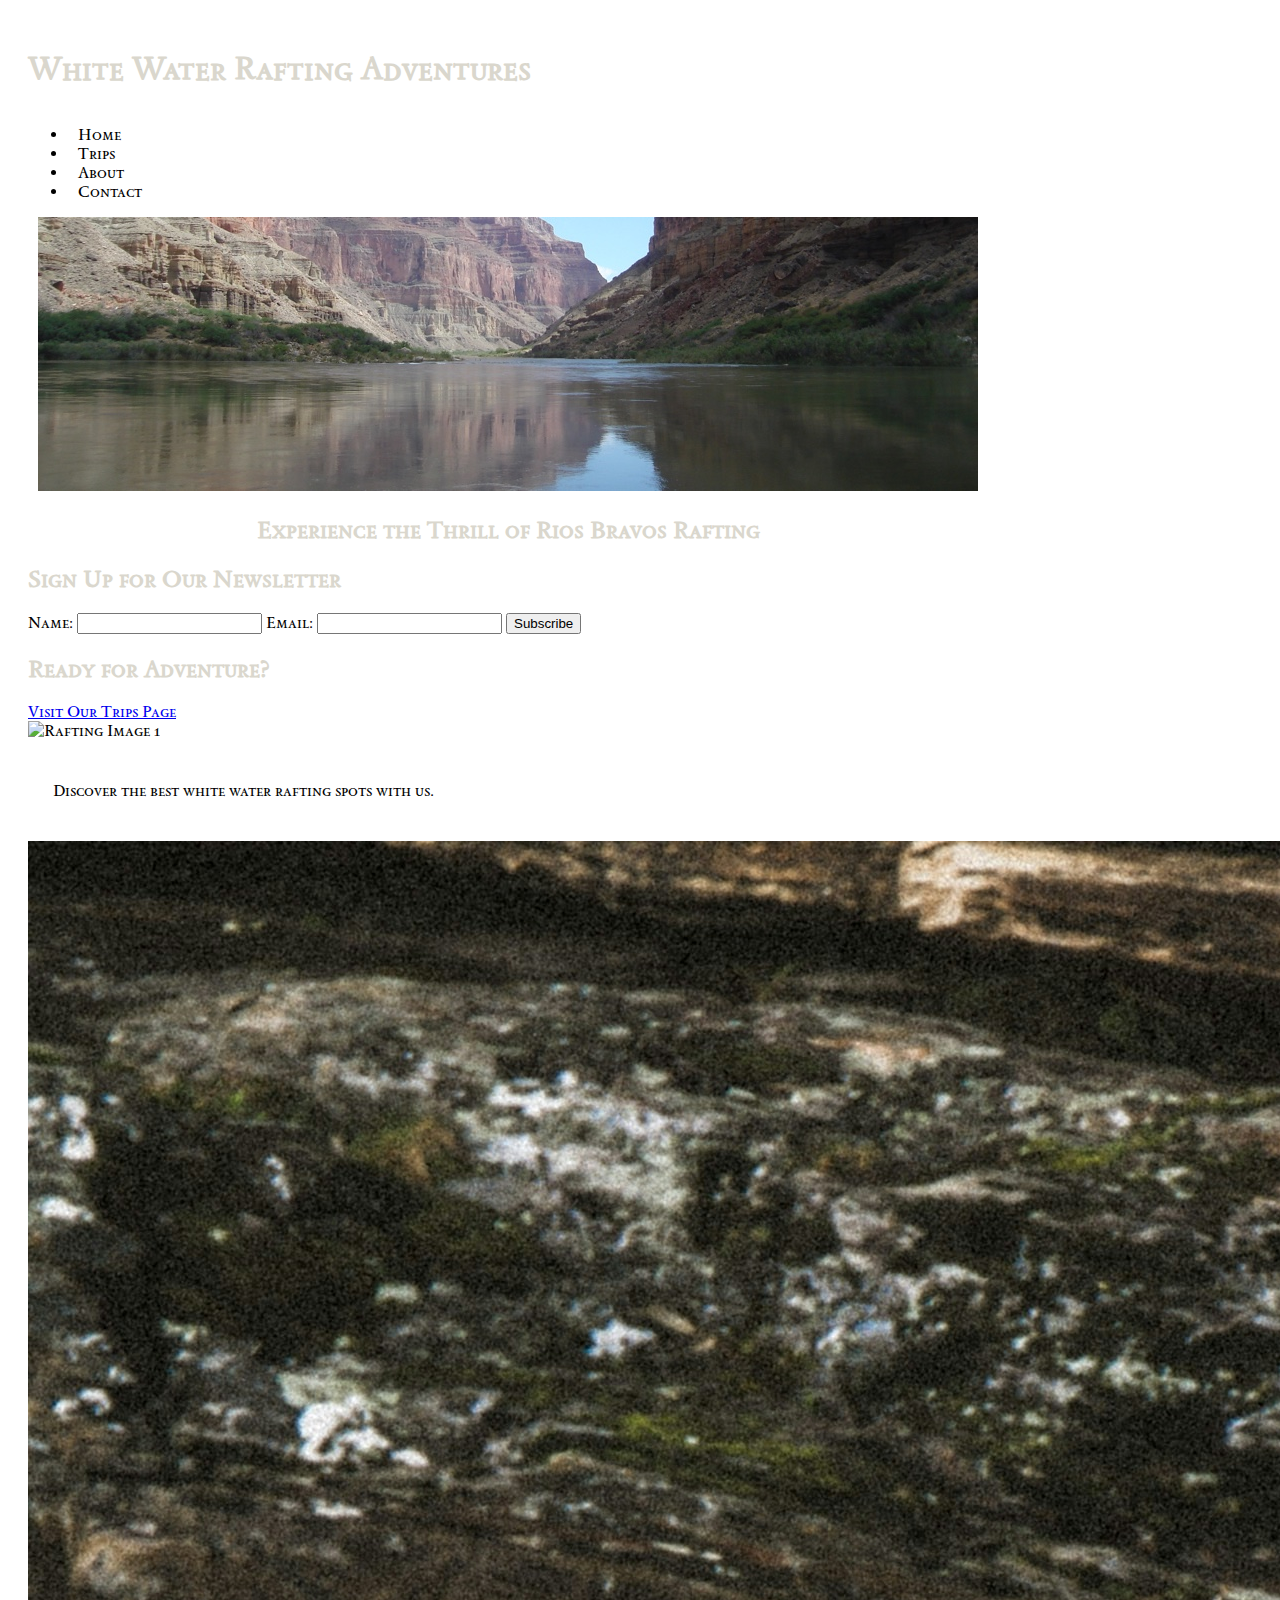
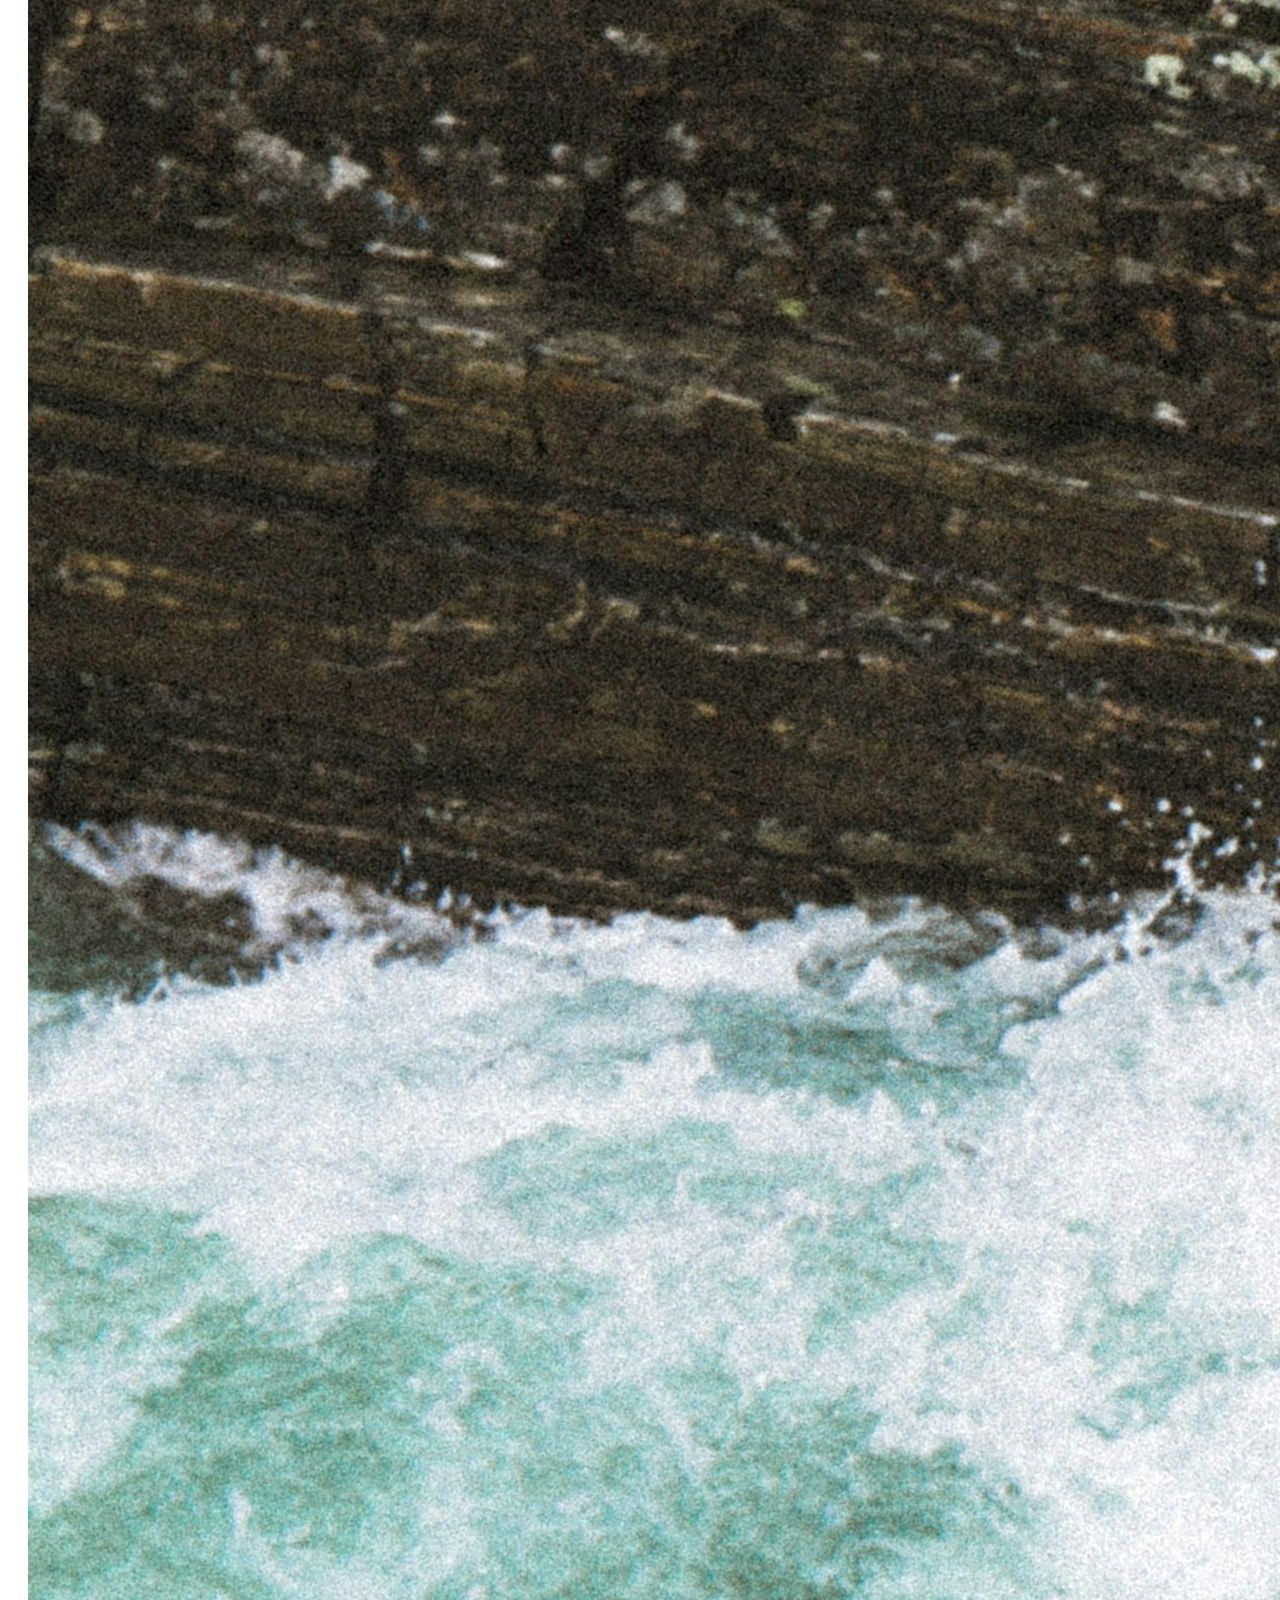
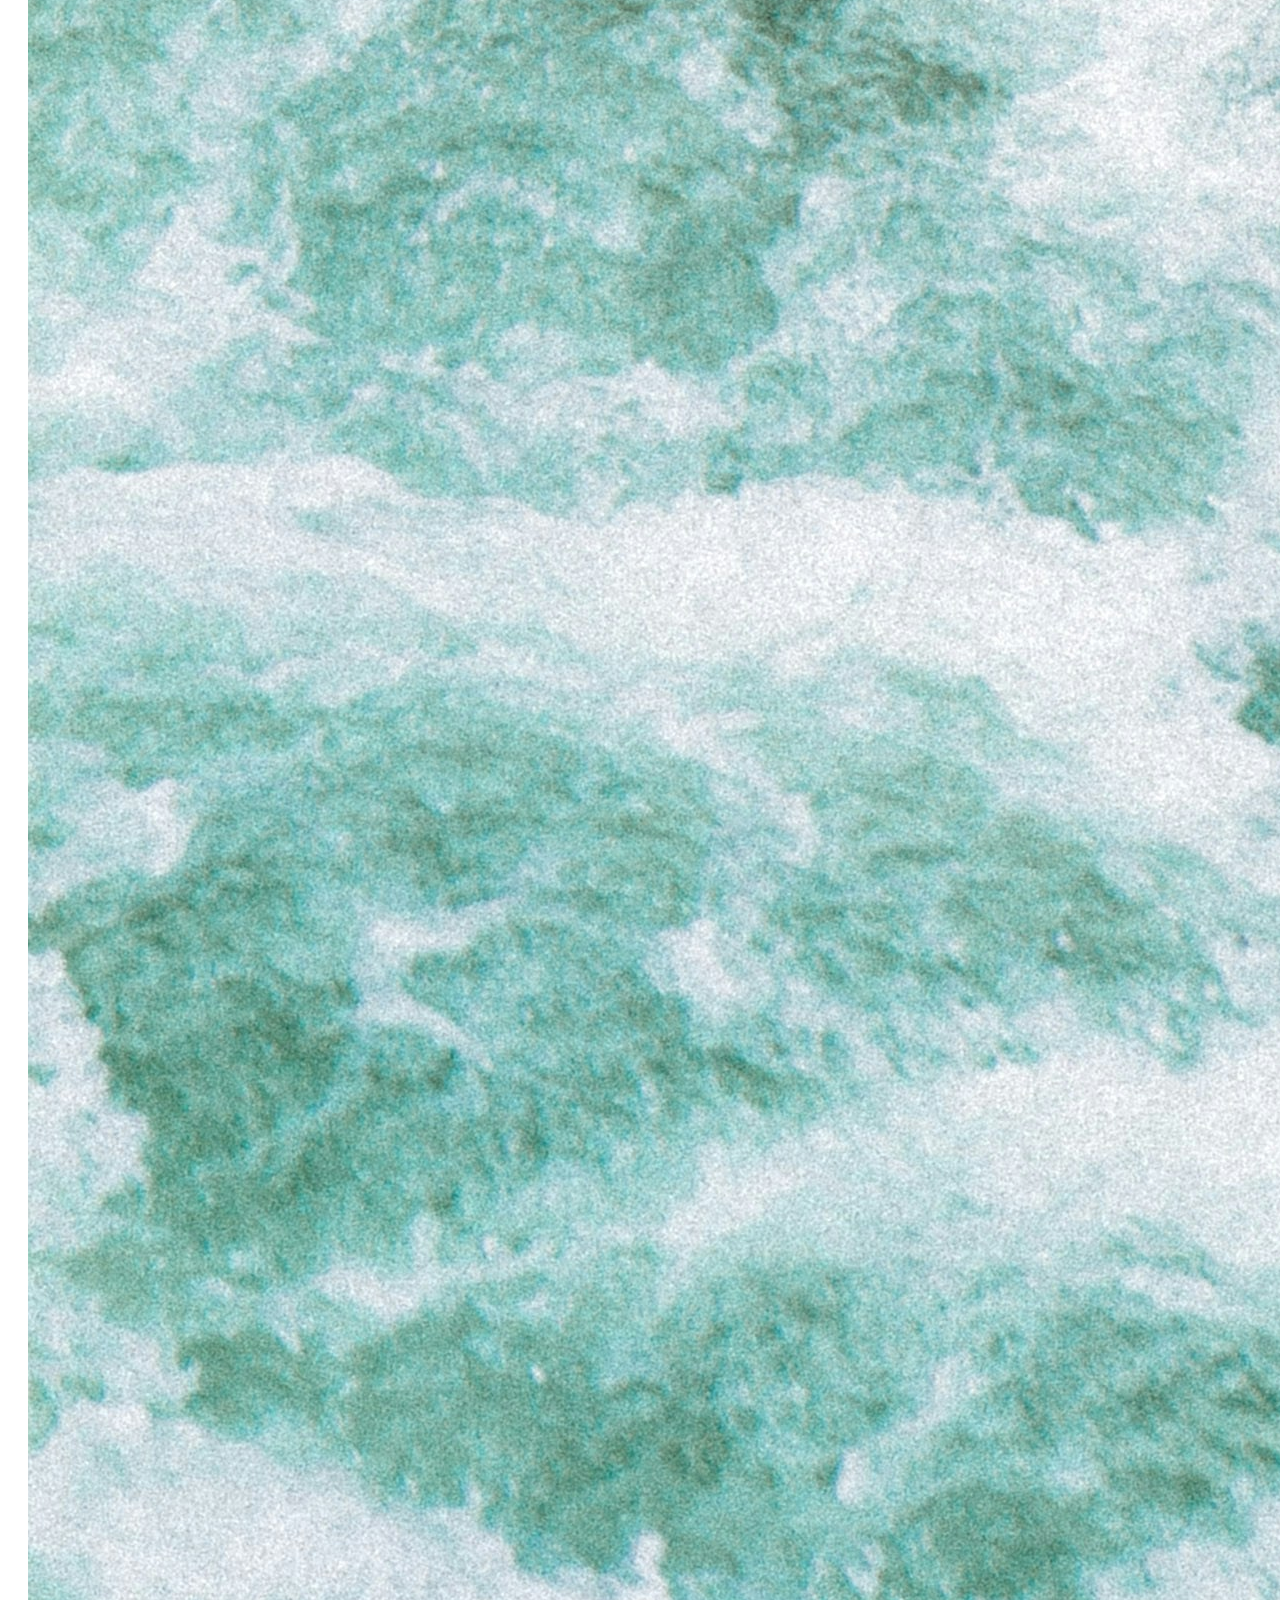
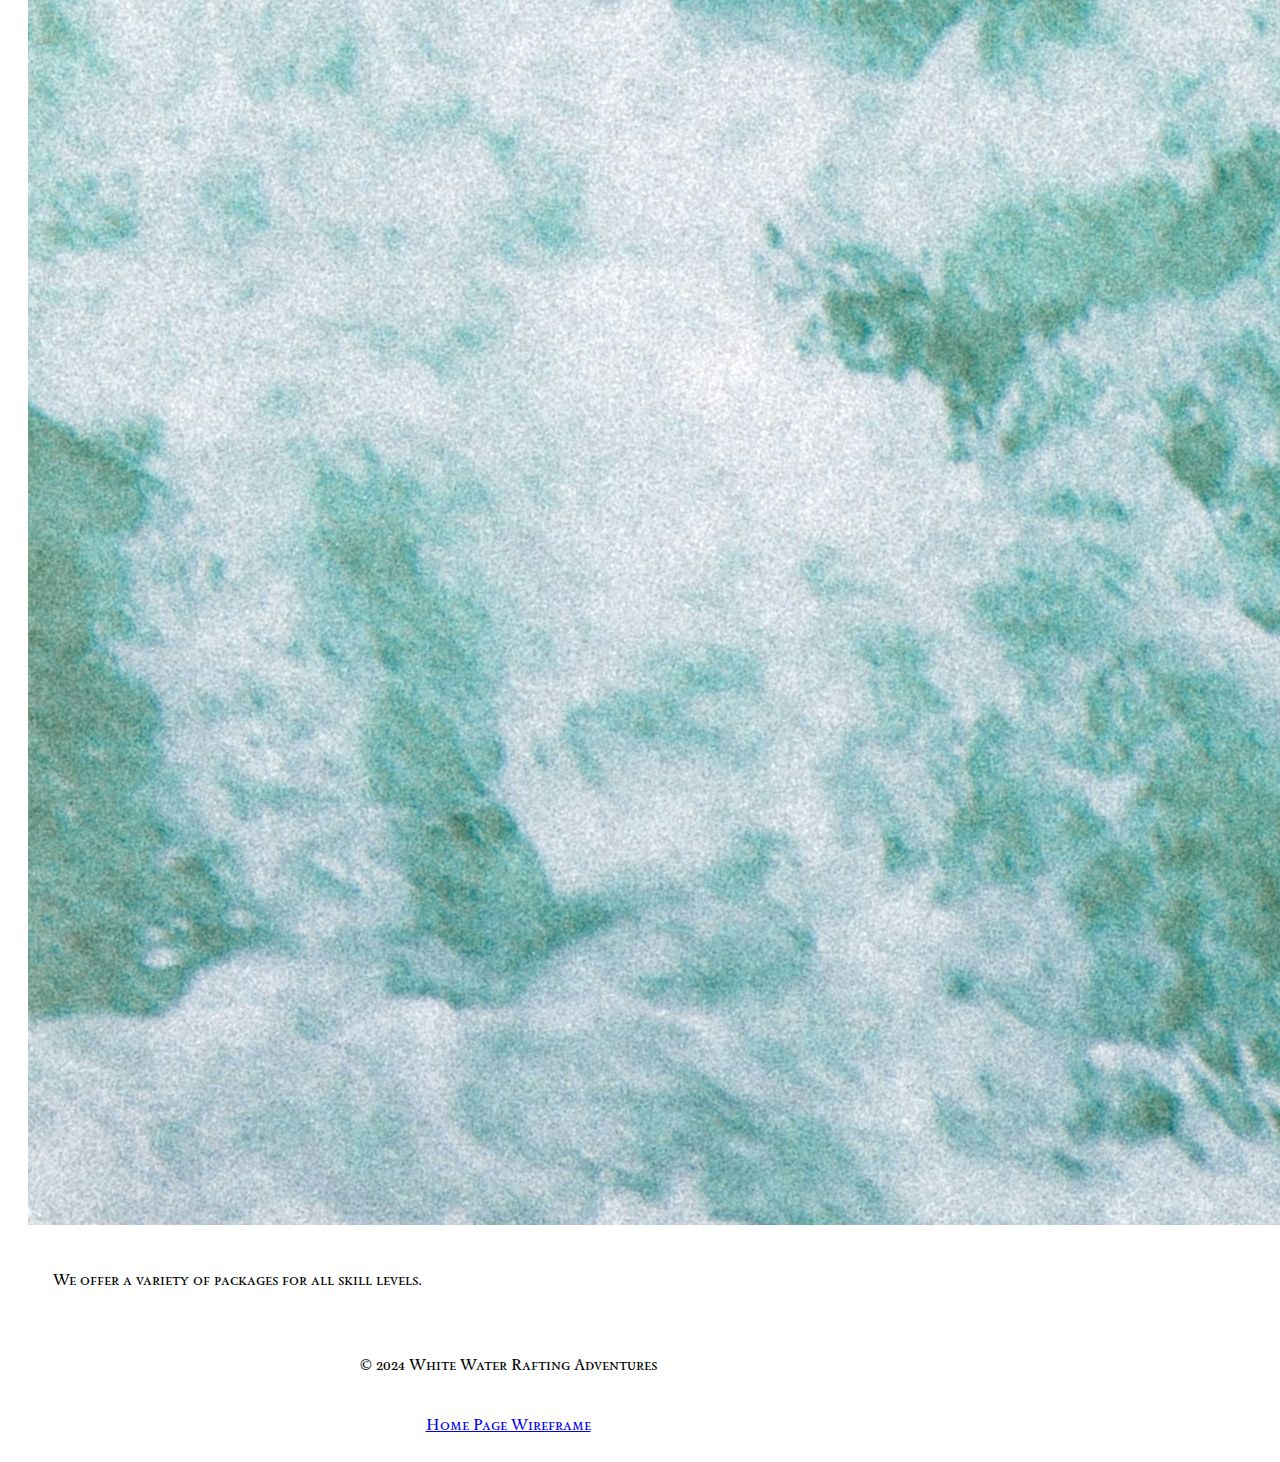
==== wwr/index.html @ 8af4528b "modified:   wwr/index.html 	modified:   wwr/styles/rafting.css" ====
<!DOCTYPE html>
<html lang="en">
<head>
    <meta charset="UTF-8">
    <meta name="viewport" content="width=device-width, initial-scale=1.0">
    <title>Rios Bravos Rafting</title>
    <link rel="stylesheet" href="rafting.css">
</head>
<body>
    <header>
        <h1>White Water Rafting Adventures</h1>
        <nav>
            <ul>
                <li><a href="index.html">Home</a></li>
                <li><a href="trips.html">Trips</a></li>
                <li><a href="about.html">About</a></li>
                <li><a href="contact.html">Contact</a></li>
            </ul>
        </nav>
    </header>

    <section class="hero">
        <img src="images/hero.jpg" alt="Rafting adventure">
        <div class="hero-text">
            <h2>Experience the Thrill of Rios Bravos Rafting</h2>
        </div>
    </section>

    <section class="newsletter-signup">
        <h2>Sign Up for Our Newsletter</h2>
        <form>
            <label for="name">Name:</label>
            <input type="text" id="name" name="name" required>
            <label for="email">Email:</label>
            <input type="email" id="email" name="email" required>
            <button type="submit">Subscribe</button>
        </form>
    </section>

    <section class="call-to-action">
        <h2>Ready for Adventure?</h2>
        <a href="trips.html" class="cta-button">Visit Our Trips Page</a>
    </section>

    <section class="grid-content">
        <div class="grid-item">
            <img src="images/rafting1.jpg" alt="Rafting Image 1">
            <p>Discover the best white water rafting spots with us.</p>
        </div>
        <div class="grid-item">
            <img src="images/rafting3.jpg" alt="Rafting Image 3">
            <p>We offer a variety of packages for all skill levels.</p>
        </div>
    </section>

    <footer>
        <p>&copy; 2024 White Water Rafting Adventures</p>
        <a href="wwr-wireframe-home.png">Home Page Wireframe</a>
    </footer>
</body>
</html>
---- wwr/rafting.css ----
@import url('https://fonts.googleapis.com/css2?family=Sedan+SC&display=swap');

:root {
  --primary-color: #DAD7CD;
  --secondary-color: #a3b18a;
  --accent1-color: #4A6670;
  --accent2-color: #8A3033;

  --heading-font: 'Sedan SC', serif;
  --paragraph-font: 'Sedan SC', serif;

  --nav-background-color: #FFFFFF;
  --nav-link-color: #000000;
  --nav-hover-link-color: #8A3033;
  --nav-hover-background-color: #DAD7CD;
}

body {
  font-family: var(--paragraph-font);
  max-width: 960px;
  padding: 20px;
}

h1, h2, h3, h4, h5, h6 {
  font-family: var(--heading-font);
  color: var(--primary-color);
}

.header {
  padding: 20px;
  background-color: var(--accent1-color);
}

nav {
  display: flex;
}

nav a {
  color: var(--nav-link-color);
  margin: 0 10px;
  text-decoration: none;
}

nav a:hover {
  color: var(--nav-hover-link-color);
}

p {
  padding: 25px;
}

.hero {
  text-align: center;
}

.callout {
  font-family: var(--heading-font);
  color: var(--accent2-color);
  padding: 10px; /* Add padding for better visibility */
}

.adventures {
  display: flex;
  justify-content: space-around;
  flex-wrap: wrap;
}

.adventures figure {
  margin: 10px;
}

footer {
  text-align: center;
}

.sociallinks {
  display: flex;
  justify-content: flex-end;
}

.sociallinks a {
  margin-left: 10px;
}

.sociallinks img {
  width: 30px; /* Adjust the width of the social icons */
  height: auto; /* Maintain aspect ratio */
}
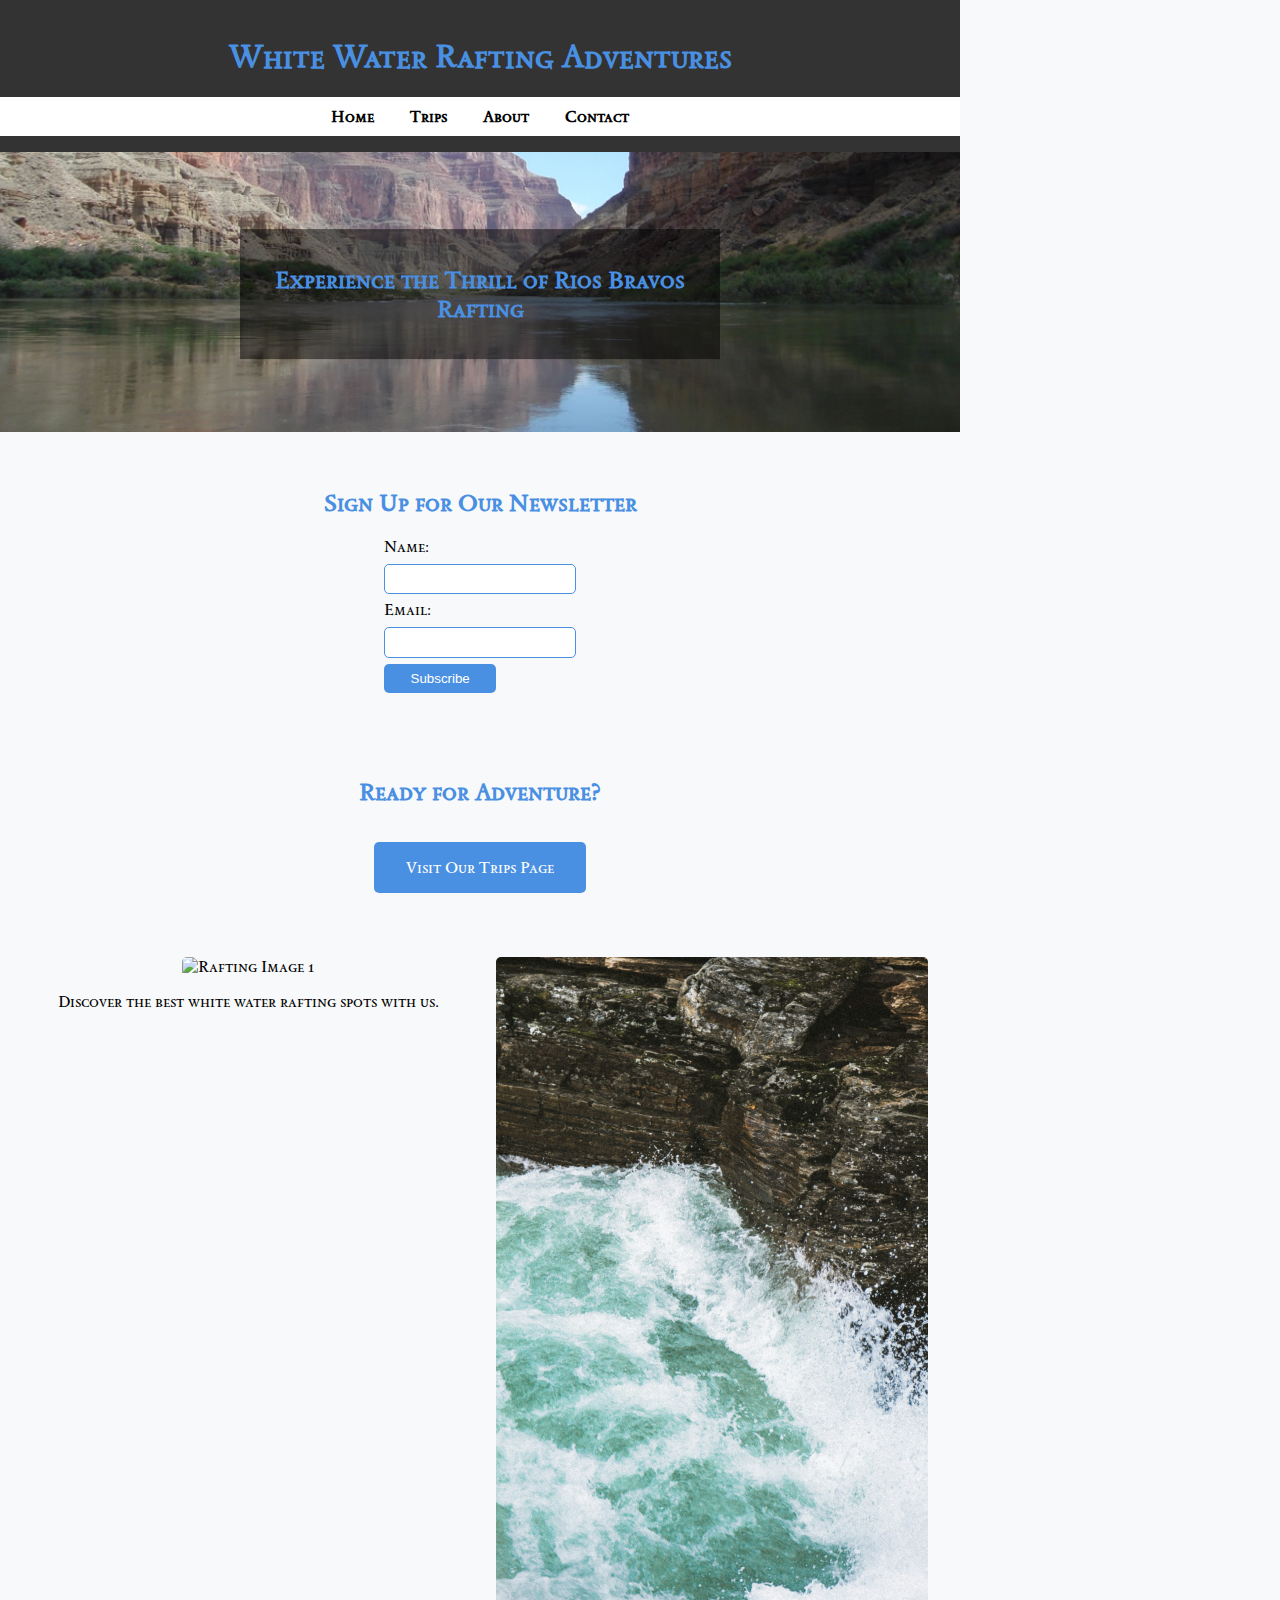
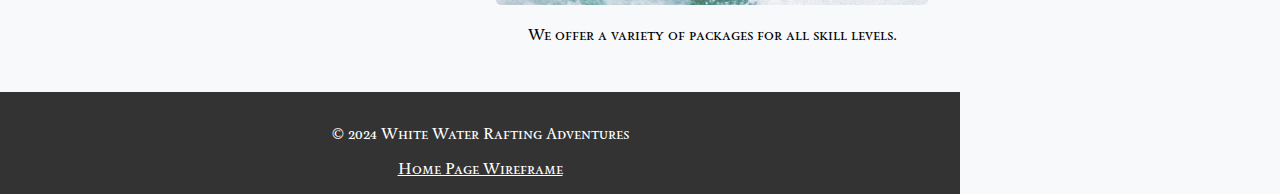
==== commit d0056c7c: "new file:   images/trip1.jpg 	new file:   images/trip3.jpg 	new file:   images/trips2.jpg 	modified:" ====
--- a/wwr/index.html
+++ b/wwr/index.html
@@ -4,7 +4,7 @@
     <meta charset="UTF-8">
     <meta name="viewport" content="width=device-width, initial-scale=1.0">
     <title>Rios Bravos Rafting</title>
-    <link rel="stylesheet" href="rafting.css">
+    <link rel="stylesheet" href="styles/rafting.css">
 </head>
 <body>
     <header>
--- a/wwr/styles/rafting.css
+++ b/wwr/styles/rafting.css
@@ -0,0 +1,182 @@
+@import url('https://fonts.googleapis.com/css2?family=Sedan+SC&display=swap');
+
+:root {
+  --primary-color: #4A90E2; /* Brave blue */
+  --secondary-color: #50E3C2; /* Calm turquoise */
+  --accent1-color: #1A5276; /* Darker shade of blue */
+  --accent2-color: #D35400; /* Bold orange */
+
+  --heading-font: 'Sedan SC', serif;
+  --paragraph-font: 'Sedan SC', serif;
+
+  --nav-background-color: #FFFFFF;
+  --nav-link-color: #000000;
+  --nav-hover-link-color: #D35400;
+  --nav-hover-background-color: #DAD7CD;
+}
+
+body {
+  font-family: var(--paragraph-font);
+  max-width: 960px;
+  padding: 20px;
+}
+
+h1, h2, h3, h4, h5, h6 {
+  font-family: var(--heading-font);
+  color: var(--primary-color);
+}
+
+.header {
+  padding: 20px;
+  background-color: var(--accent1-color);
+}
+
+nav {
+  display: flex;
+  justify-content: center;
+  background-color: var(--nav-background-color);
+  padding: 10px;
+}
+
+nav ul {
+  list-style-type: none;
+  padding: 0;
+  margin: 0;
+}
+
+nav ul li {
+  display: inline;
+  margin: 0 1em;
+}
+
+nav ul li a {
+  color: var(--nav-link-color);
+  text-decoration: none;
+  font-weight: bold;
+}
+
+nav ul li a:hover {
+  color: var(--nav-hover-link-color);
+}
+
+.hero {
+  position: relative;
+  text-align: center;
+  color: white;
+}
+
+.hero img {
+  width: 100%;
+  height: auto;
+}
+
+.hero-text {
+  position: absolute;
+  top: 50%;
+  left: 50%;
+  transform: translate(-50%, -50%);
+  background: rgba(0, 0, 0, 0.5);
+  padding: 1em;
+}
+
+.newsletter-signup, .call-to-action, .grid-content {
+  text-align: center;
+  padding: 2em;
+}
+
+.newsletter-signup form {
+  display: inline-block;
+  text-align: left;
+}
+
+.newsletter-signup label, .newsletter-signup input {
+  display: block;
+  margin-bottom: 0.5em;
+}
+
+.newsletter-signup input {
+  padding: 0.5em;
+  width: 100%;
+  max-width: 300px;
+  border: 1px solid var(--primary-color);
+  border-radius: 5px;
+}
+
+.newsletter-signup button {
+  padding: 0.5em 2em;
+  background-color: var(--primary-color);
+  color: white;
+  border: none;
+  border-radius: 5px;
+  cursor: pointer;
+}
+
+.newsletter-signup button:hover {
+  background-color: var(--accent2-color);
+}
+
+.call-to-action .cta-button {
+  display: inline-block;
+  padding: 1em 2em;
+  background-color: var(--primary-color);
+  color: #fff;
+  text-decoration: none;
+  border-radius: 5px;
+  margin-top: 1em;
+  transition: background-color 0.3s ease;
+}
+
+.call-to-action .cta-button:hover {
+  background-color: var(--accent2-color);
+}
+
+.grid-content {
+  display: grid;
+  grid-template-columns: repeat(auto-fit, minmax(300px, 1fr));
+  gap: 2em;
+}
+
+.grid-item img {
+  width: 100%;
+  height: auto;
+  border-radius: 5px;
+}
+
+footer {
+  background-color: var(--accent1-color);
+  color: white;
+  text-align: center;
+  padding: 1em 0;
+}
+
+footer a {
+  color: white;
+  text-decoration: underline;
+}
+
+/* General Styles */
+body {
+    margin: 0;
+    padding: 0;
+    background-color: #F8F9FA;
+}
+
+header, footer {
+    background-color: #333;
+    color: #fff;
+    text-align: center;
+    padding: 1em 0;
+}
+
+img {
+    height: auto;
+    max-width: 100%;
+}
+
+* {
+    box-sizing: border-box;
+}
+
+*, :after, :before {
+    box-sizing: border-box;
+}
